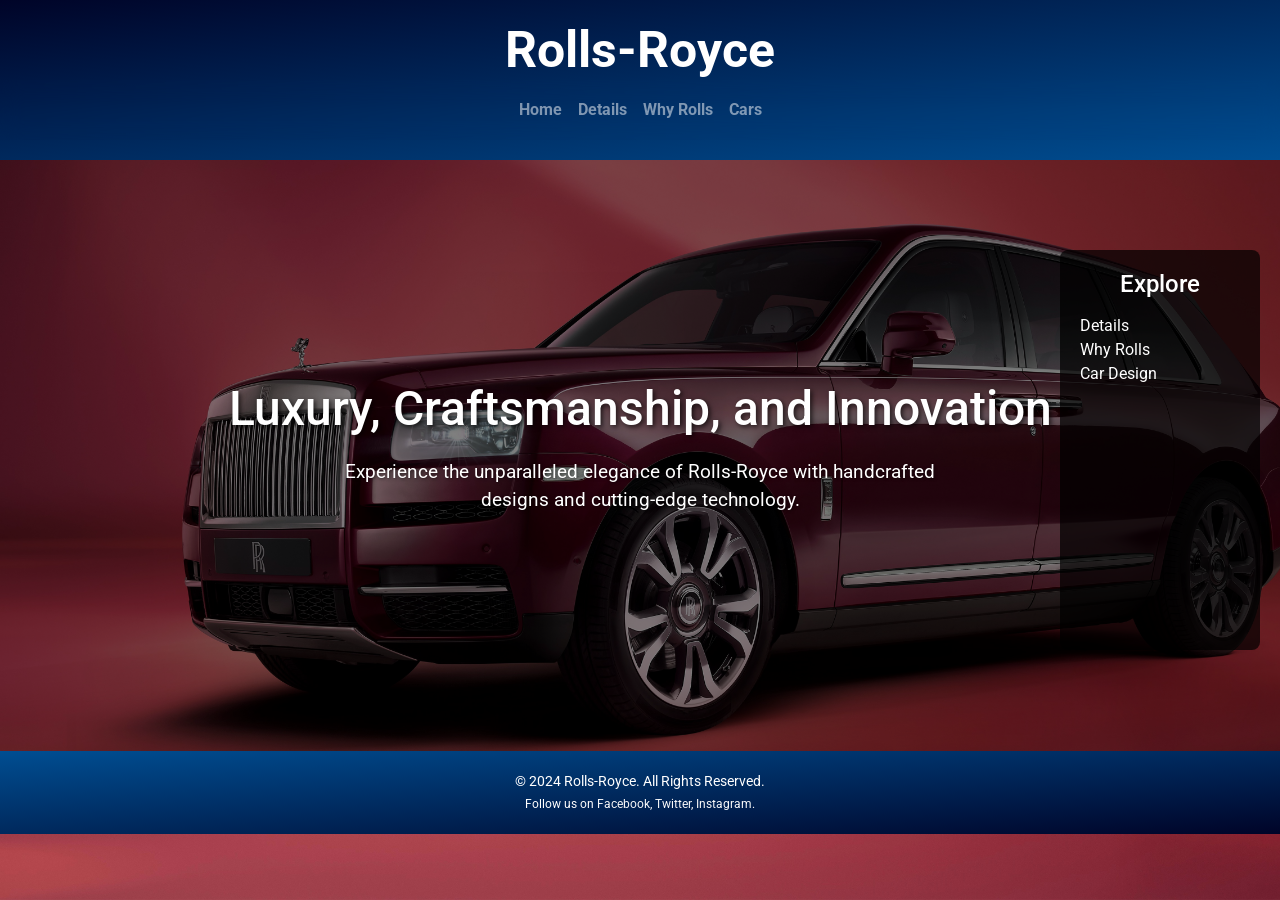
==== index.html @ 71f14249 "Update and rename index3.html to index.html" ====
<!DOCTYPE html>
<html lang="en">
<head>
    <meta charset="UTF-8">
    <meta name="viewport" content="width=device-width, initial-scale=1.0">
    <link href="https://fonts.googleapis.com/css2?family=Roboto:wght@400;700&display=swap" rel="stylesheet">
    <link href="https://maxcdn.bootstrapcdn.com/bootstrap/4.5.2/css/bootstrap.min.css" rel="stylesheet">
    <link rel="stylesheet" href="style3.css">
    <title>Rolls-Royce Luxury Cars</title>
</head>
<body>
    <!-- Header -->
    <header class="header">
        <div id="heading"><h1>Rolls-Royce</h1></div>
        <nav class="navbar navbar-expand-lg navbar-dark navbar-blur">
            <div class="container">
                <button class="navbar-toggler" type="button" data-toggle="collapse" data-target="#navbarNav" aria-controls="navbarNav" aria-expanded="false" aria-label="Toggle navigation">
                    <span class="navbar-toggler-icon"></span>
                </button>
                <div class="collapse navbar-collapse justify-content-center" id="navbarNav">
                    <ul class="navbar-nav">
                        <li class="nav-item"><a class="nav-link" href="#">Home</a></li>
                        <li class="nav-item"><a class="nav-link" href="#">Details</a></li>
                        <li class="nav-item"><a class="nav-link" href="#">Why Rolls</a></li>
                        <li class="nav-item"><a class="nav-link" href="#">Cars</a></li>
                    </ul>
                </div>
            </div>
        </nav>
    </header>

    <!-- Main Content -->
    <main class="content">
        <!-- Hero Section -->
        <section class="hero">
            <h1>Luxury, Craftsmanship, and Innovation</h1>
            <p>Experience the unparalleled elegance of Rolls-Royce with handcrafted designs and cutting-edge technology.</p>
        </section>

        <!-- Aside Section -->
        <aside id="details-sidebar">
            <h2>Explore</h2>
            <ul>
                <a href="#"></a><li>Details</li></a>

                <li><a href="#">Why Rolls</a></li>
                <li><a href="#">Car Design</a></li>
            </ul>
        </aside>
    </main>

    <!-- Footer -->
    <footer class="footer">
        <p>&copy; 2024 Rolls-Royce. All Rights Reserved.</p>
        <small>Follow us on 
            <a href="https://www.facebook.com/rollsroycemotorcars/" class="text-light">Facebook</a>, 
            <a href="https://x.com/RollsRoyce" class="text-light">Twitter</a>, 
            <a href="https://www.instagram.com/rollsroycecars/?hl=en" class="text-light">Instagram</a>.
        </small>
    </footer>

    <!-- Bootstrap JS, Popper.js, and jQuery -->
    <script src="https://code.jquery.com/jquery-3.5.1.slim.min.js"></script>
    <script src="https://cdn.jsdelivr.net/npm/@popperjs/core@2.9.2/dist/umd/popper.min.js"></script>
    <script src="https://maxcdn.bootstrapcdn.com/bootstrap/4.5.2/js/bootstrap.min.js"></script>
</body>
</html>
---- style3.css ----
/* General Reset */
* {
    margin: 0;
    padding: 0;
    box-sizing: border-box;
}

/* Fonts and Background */
body {
    font-family: 'Roboto', sans-serif;
    background-image: url('images/Cullinam.jpg');
    background-repeat: no-repeat;
    background-attachment: fixed;
    background-size: cover;
    color: white;
}

/* Header */
.header {
    background: linear-gradient(to bottom right, #000428, #004e92);
    padding: 20px 0;
    color: white;
    text-align: center;
}

#heading h1 {
    font-size: 50px;
    font-weight: bold;
    margin-bottom: 0;
}

.navbar {
    background-color: transparent;
    backdrop-filter: blur(10px);
}

.navbar .nav-link {
    color: #fff;
    font-weight: bold;
    padding: 10px 20px;
}

.navbar .nav-link:hover {
    color: #007bff;
}

/* Hero Section */
.hero {
    display: flex;
    flex-direction: column;
    align-items: center;
    justify-content: center;
    text-align: center;
    padding: 220px 100px;
    background: rgba(0, 0, 0, 0.5);
}

.hero h1 {
    font-size: 3em;
    margin-bottom: 20px;
    text-shadow: 2px 2px 5px rgba(0, 0, 0, 0.7);
}

.hero p {
    font-size: 1.2em;
    max-width: 600px;
    text-shadow: 1px 1px 3px rgba(0, 0, 0, 0.5);
}

/* Sidebar Section */
#details-sidebar {
    position: fixed;
    top: 250px;
    right: 20px;
    background: rgba(0, 0, 0, 0.7);
    padding: 20px;
    border-radius: 8px;
    width: 200px;
    height: 400px;
    color: white;
}

#details-sidebar h2 {
    font-size: 1.5em;
    margin-bottom: 15px;
    text-align: center;
}

#details-sidebar ul {
    list-style: none;
}

#details-sidebar ul li a {
    color: #fff;
    text-decoration: none;
}

#details-sidebar ul li a:hover {
    color: #007bff;
}

/* Footer */
.footer {
    background: linear-gradient(to top left, #000428, #004e92);
    padding: 20px;
    text-align: center;
    color: white;
    font-size: 0.9em;
    margin-top: px;
}

.footer p, .footer small {
    margin: 0;
}

.footer small a {
    color: #007bff;
    text-decoration: none;
}

.footer small a:hover {
    color: #0099ff;
}

/* Responsive Styling */
@media (max-width: 768px) {
    #heading h1 {
        font-size: 36px; /* Smaller font size for tablets */
    }

    .hero {
        padding: 100px 20px; /* Reduce padding for tablets */
    }

    .hero h1 {
        font-size: 2.5em; /* Smaller hero text for tablets */
    }

    #details-sidebar {
        width: 160px; /* Adjust sidebar width */
        top: auto; /* Remove positioning on smaller screens */
        bottom: 20px;
        right: 10px;
    }
}

@media (max-width: 576px) {
    /* Mobile view adjustments */
    #heading h1 {
        font-size: 28px; /* Smaller font size for mobile */
    }

    .hero {
        padding: 80px 20px;
    }

    .hero h1 {
        font-size: 2em;
    }

    .hero p {
        font-size: 1em;
    }

    /* Stack Navbar Links Vertically */
    .navbar-nav {
        flex-direction: column;
        text-align: center;
    }

    #details-sidebar {
        position: relative;
        margin: 20px auto;
        width: 100%;
    }
    
    .footer {
        padding: 15px;
        font-size: 0.8em;
    }
}
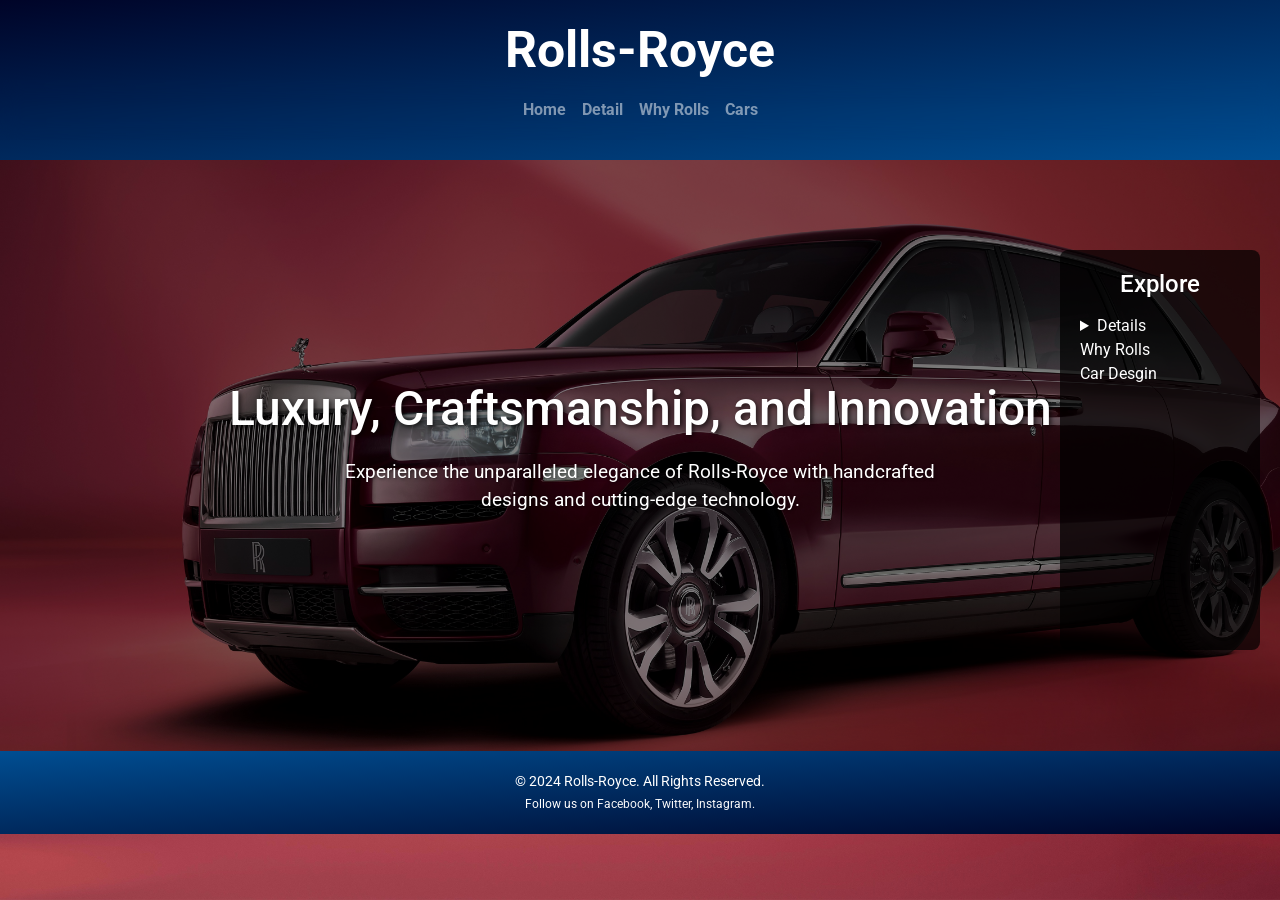
==== commit 83d9cc3b: "Update and rename index3.html to index.html" ====
--- a/index.html
+++ b/index.html
@@ -19,10 +19,18 @@
                 </button>
                 <div class="collapse navbar-collapse justify-content-center" id="navbarNav">
                     <ul class="navbar-nav">
-                        <li class="nav-item"><a class="nav-link" href="#">Home</a></li>
-                        <li class="nav-item"><a class="nav-link" href="#">Details</a></li>
-                        <li class="nav-item"><a class="nav-link" href="#">Why Rolls</a></li>
-                        <li class="nav-item"><a class="nav-link" href="#">Cars</a></li>
+                        <li class="nav-item">
+                            <a class="nav-link" href="https://bharath09022002.github.io/Rolls-Royce/">Home</a>
+                        </li>
+                        <li class="nav-item">
+                          <a class="nav-link" href="https://bharath09022002.github.io/Roll-Royce-Detail/">Detail</a>
+                      </li>
+                        <li class="nav-item">
+                          <a class="nav-link" href="https://bharath09022002.github.io/Roll-Royce-Why-Rolls-/">Why Rolls</a>
+                      </li>
+                      <li class="nav-item">
+                        <a class="nav-link" href="https://bharath09022002.github.io/Roll-Royce-Cars/">Cars</a>
+                    </li>
                     </ul>
                 </div>
             </div>
@@ -41,10 +49,10 @@
         <aside id="details-sidebar">
             <h2>Explore</h2>
             <ul>
-                <a href="#"></a><li>Details</li></a>
+                <li><a href="https://bharath09022002.github.io/Roll-Royce-Detail/"><Details></Details></a></li>
 
-                <li><a href="#">Why Rolls</a></li>
-                <li><a href="#">Car Design</a></li>
+                <li><a href="https://bharath09022002.github.io/Roll-Royce-Why-Rolls-/">Why Rolls</a></li>
+                <li><a href="https://bharath09022002.github.io/Rolls-Royce-Cars/">Car Desgin</a></li>
             </ul>
         </aside>
     </main>
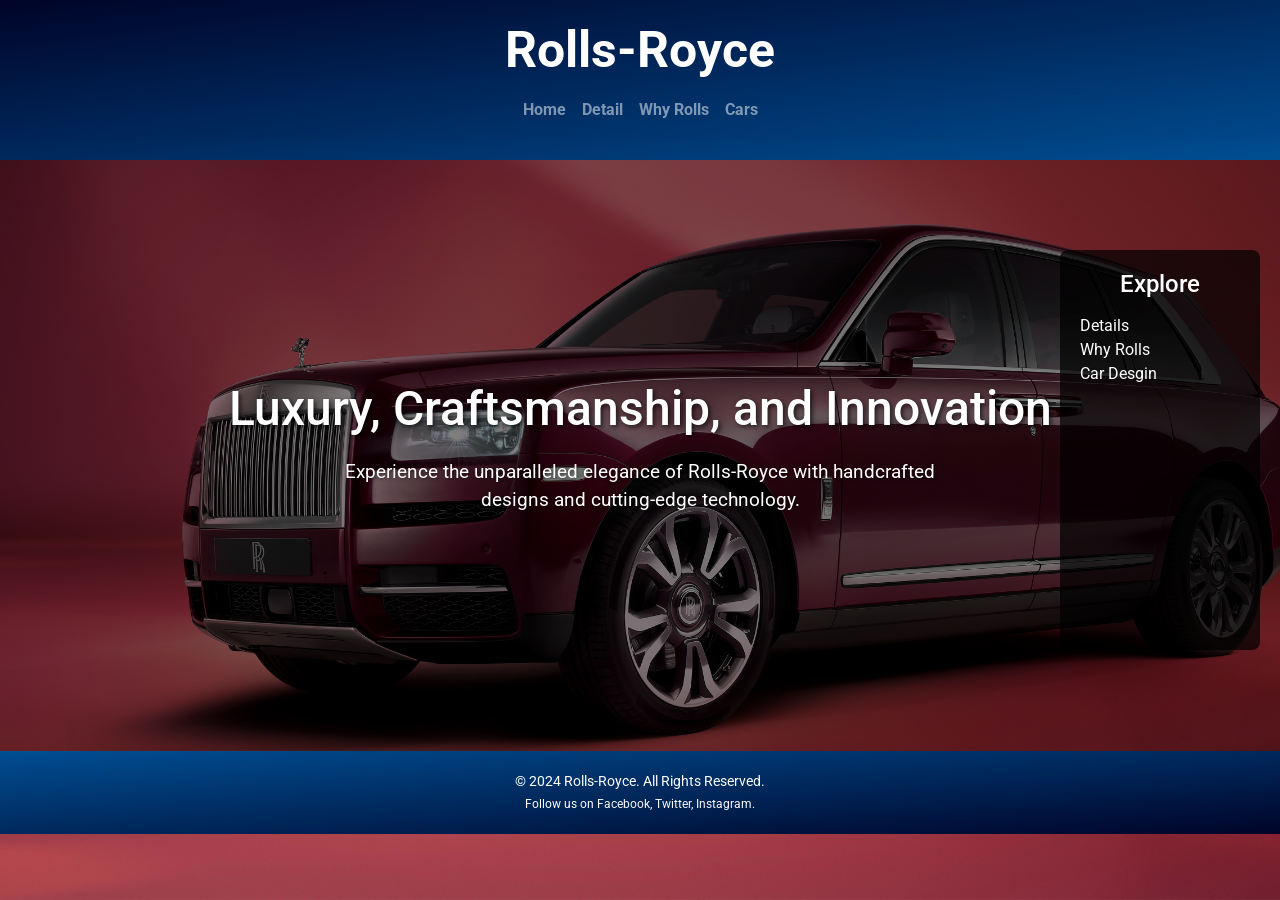
==== commit 78fcbcde: "Update index.html" ====
--- a/index.html
+++ b/index.html
@@ -49,7 +49,7 @@
         <aside id="details-sidebar">
             <h2>Explore</h2>
             <ul>
-                <li><a href="https://bharath09022002.github.io/Roll-Royce-Detail/"><Details></Details></a></li>
+                <li><a href="https://bharath09022002.github.io/Roll-Royce-Detail/">Details</a></li>
 
                 <li><a href="https://bharath09022002.github.io/Roll-Royce-Why-Rolls-/">Why Rolls</a></li>
                 <li><a href="https://bharath09022002.github.io/Rolls-Royce-Cars/">Car Desgin</a></li>
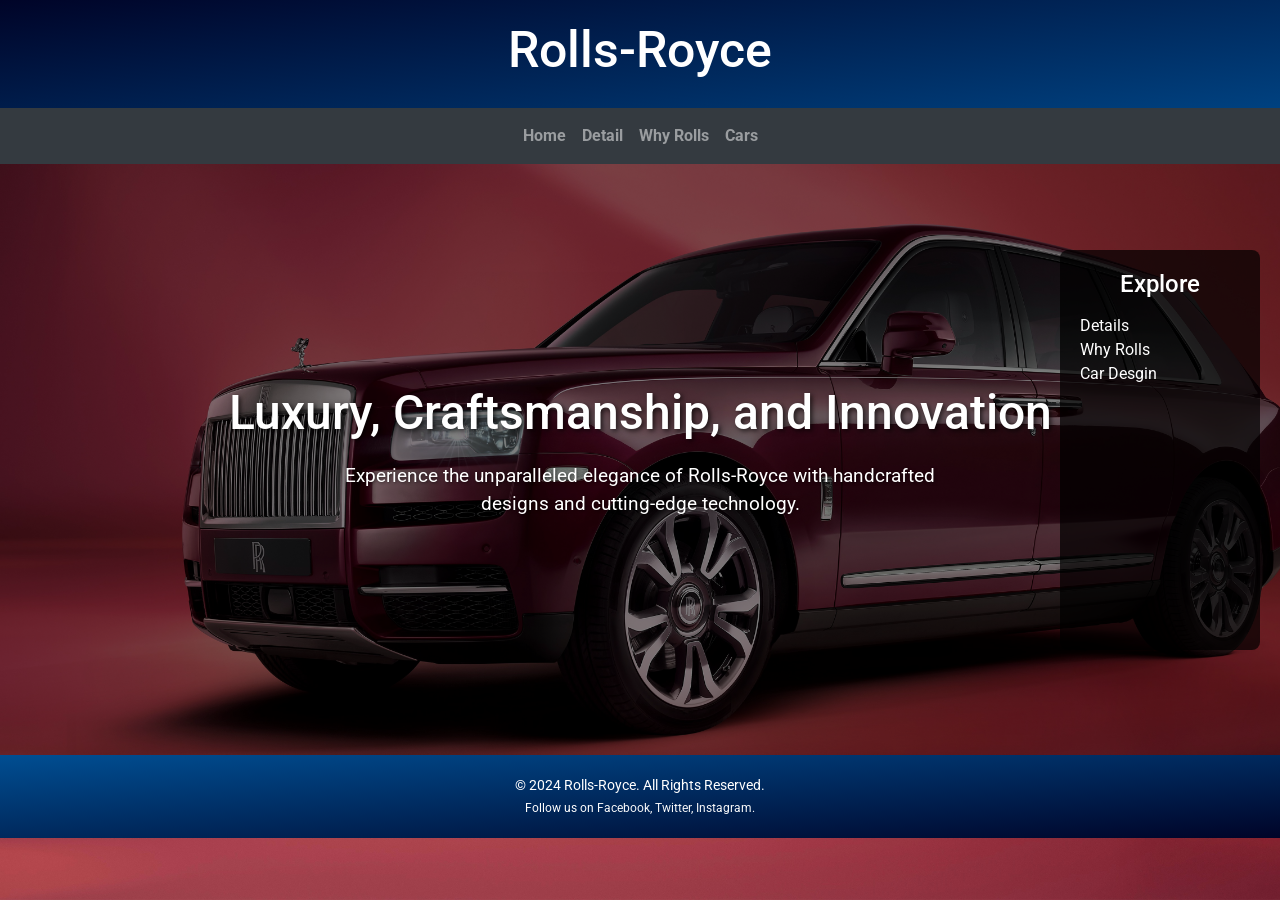
==== commit 109a0644: "Update and rename index3.html to index.html" ====
--- a/index.html
+++ b/index.html
@@ -10,32 +10,35 @@
 </head>
 <body>
     <!-- Header -->
-    <header class="header">
+    <header>
         <div id="heading"><h1>Rolls-Royce</h1></div>
-        <nav class="navbar navbar-expand-lg navbar-dark navbar-blur">
-            <div class="container">
-                <button class="navbar-toggler" type="button" data-toggle="collapse" data-target="#navbarNav" aria-controls="navbarNav" aria-expanded="false" aria-label="Toggle navigation">
-                    <span class="navbar-toggler-icon"></span>
-                </button>
-                <div class="collapse navbar-collapse justify-content-center" id="navbarNav">
-                    <ul class="navbar-nav">
-                        <li class="nav-item">
-                            <a class="nav-link" href="https://bharath09022002.github.io/Rolls-Royce/">Home</a>
-                        </li>
-                        <li class="nav-item">
-                          <a class="nav-link" href="https://bharath09022002.github.io/Roll-Royce-Detail/">Detail</a>
-                      </li>
-                        <li class="nav-item">
-                          <a class="nav-link" href="https://bharath09022002.github.io/Roll-Royce-Why-Rolls-/">Why Rolls</a>
-                      </li>
-                      <li class="nav-item">
-                        <a class="nav-link" href="https://bharath09022002.github.io/Roll-Royce-Cars/">Cars</a>
-                    </li>
-                    </ul>
-                </div>
+        <nav class="navbar navbar-expand-lg navbar-dark bg-dark navbar-blur">
+          <div class="container">
+            <button class="navbar-toggler" type="button" data-toggle="collapse" data-target="#navbarNav" aria-controls="navbarNav" aria-expanded="false" aria-label="Toggle navigation">
+              <span class="navbar-toggler-icon"></span>
+            </button>
+            
+            <div class="collapse navbar-collapse justify-content-center" id="navbarNav">
+              <ul class="navbar-nav">
+                <li class="nav-item">
+                  <a class="nav-link" href="https://bharath09022002.github.io/Rolls-Royce/">Home</a>
+              </li>
+              <li class="nav-item">
+                <a class="nav-link" href="https://bharath09022002.github.io/Roll-Royce-Detail/">Detail</a>
+            </li>
+              <li class="nav-item">
+                <a class="nav-link" href="https://bharath09022002.github.io/Roll-Royce-Why-Rolls-/">Why Rolls</a>
+            </li>
+            <li class="nav-item">
+              <a class="nav-link" href="https://bharath09022002.github.io/Roll-Royce-Cars/">Cars</a>
+          </li>
+      
+              </ul>
             </div>
+          </div>
         </nav>
-    </header>
+      </header>
+
 
     <!-- Main Content -->
     <main class="content">
--- a/style3.css
+++ b/style3.css
@@ -16,33 +16,36 @@
 }
 
 /* Header */
-.header {
+header {
     background: linear-gradient(to bottom right, #000428, #004e92);
-    padding: 20px 0;
     color: white;
-    text-align: center;
+
+    h1{
+        text-align: center;
+        font-size: 50px;
+        padding: 20px;
+    }
 }
 
-#heading h1 {
-    font-size: 50px;
-    font-weight: bold;
+.navbar-blur {
+    backdrop-filter: blur(10px);
+    background-color: rgba(0, 0, 0, 0.5);
+}
+
+.navbar {
+    background-color: antiquewhite;
     margin-bottom: 0;
 }
 
-.navbar {
-    background-color: transparent;
-    backdrop-filter: blur(10px);
+.nav-link {
+    color: #000;
+    font-weight: bold;
 }
 
-.navbar .nav-link {
-    color: #fff;
-    font-weight: bold;
-    padding: 10px 20px;
+.nav-link:hover {
+    color: #007bff;
 }
 
-.navbar .nav-link:hover {
-    color: #007bff;
-}
 
 /* Hero Section */
 .hero {
